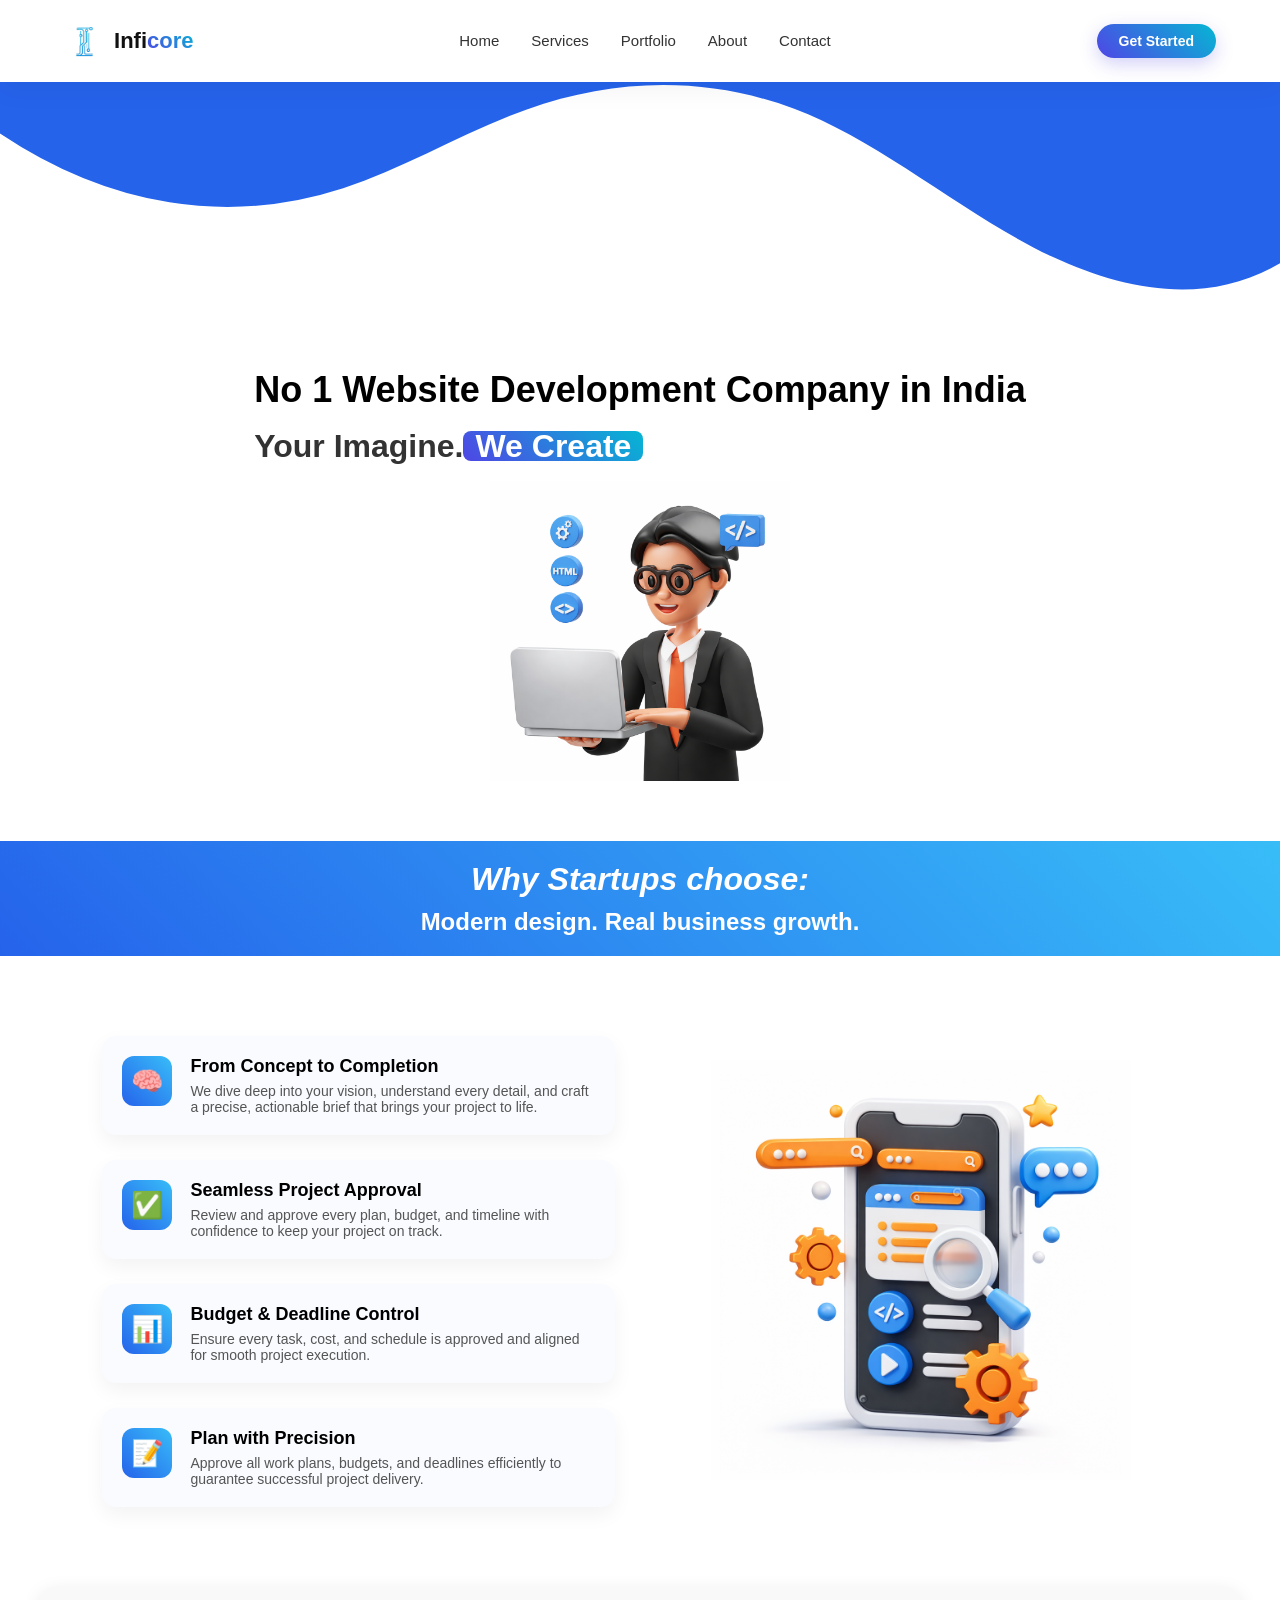
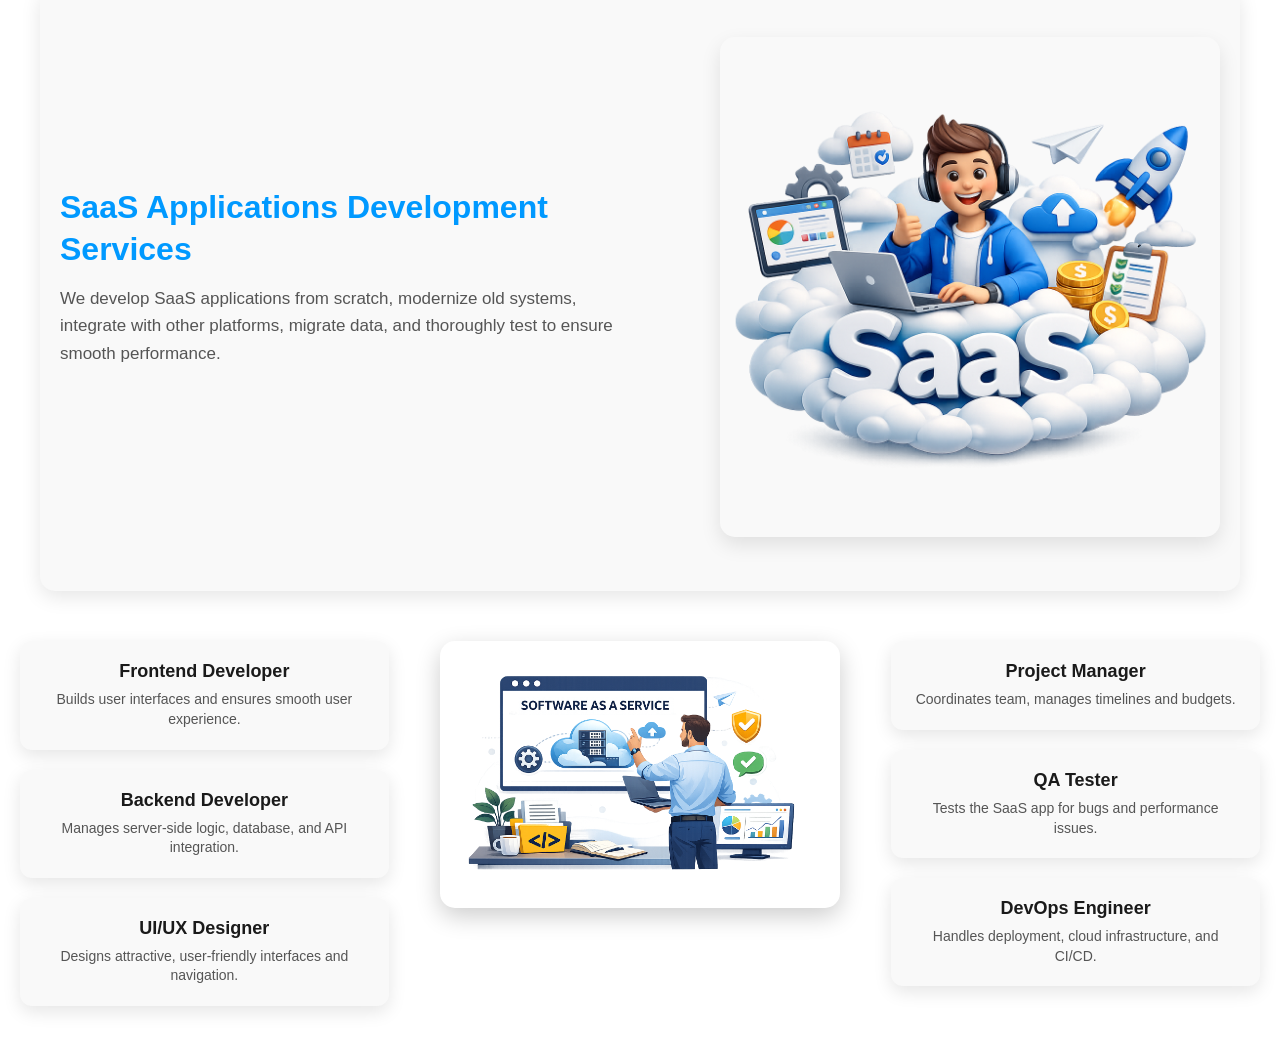
==== index.html @ 826fb21d "first upload" ====
<!DOCTYPE html>
<html lang="en">
<head>
<meta charset="UTF-8">
<meta name="viewport" content="width=device-width, initial-scale=1.0">
<title>Inficore Software Solution</title>
  <link rel="icon" href="images/apnalogo.png" type="image/x-icon">
<link rel="stylesheet" href="style.css">

<!-- AOS CSS -->
<link href="https://unpkg.com/aos@2.3.4/dist/aos.css" rel="stylesheet">

</head>
<body>

<nav class="navbar" data-aos="fade-down">
    <!-- Logo -->
    <div class="logo-box" data-aos="fade-right">
        <img src="images/apnalogo.png" alt="logo">
        <div class="logo-text">
            Infi<span>core</span>
        </div>
    </div>

    <!-- Links -->
    <ul class="nav-links" id="navLinks" data-aos="fade-left">
        <li><a href="index.html">Home</a></li>
        <li><a href="service.html">Services</a></li>
        <li><a href="portfolio.html">Portfolio</a></li>
        <li><a href="about.html">About</a></li>
        <li><a href="contactus.html">Contact</a></li>
        <li class="mobile-btn"><a href="contactus.html">Get Started</a></li>
    </ul>

    <!-- Desktop Button -->
    <div class="nav-btn" data-aos="zoom-in">
        <a href="contactus.html">Get Started</a>
    </div>

    <!-- Hamburger -->
    <div class="menu-toggle" onclick="toggleMenu()" data-aos="fade-up">
        ☰
    </div>
</nav>



<div class="custom-shape-divider-top">
    <svg xmlns="http://www.w3.org/2000/svg" viewBox="0 0 1200 120" preserveAspectRatio="none">
        <path d="M321.39,56.44c58-10.79,114.16-30.13,172-41.86,82.39-16.72,168.19-17.73,250.45-.39C823.78,31,906.67,72,985.66,92.83c70.05,18.48,146.53,26.09,214.34,3V0H0V27.35A600.21,600.21,0,0,0,321.39,56.44Z" class="shape-fill"></path>
    </svg>

    <div id="one">
        <div class="sub1" data-aos="fade-right">
            <div class="text-center">
                <h1>No 1 Website Development Company in India</h1>
                <h2>Your Imagine.<span class="highlight">We Create</span></h2>
            </div>
        </div>
        <div class="sub2" data-aos="fade-left"></div>
    </div>
</div>

<div id="div2" data-aos="fade-up">
    <i>Why Startups choose:</i>
    <h3 class="two-child">Modern design. Real business growth.</h3>
</div>



<!-- ===== FEATURE SECTION ===== -->
<section class="feature-section">

    <!-- LEFT SIDE -->
    <div class="feature-left">
        <div class="feature-box" data-aos="fade-up" data-aos-delay="100">
            <div class="icon">🧠</div>
            <div class="content">
                <h3>From Concept to Completion</h3>
                <p>We dive deep into your vision, understand every detail, and craft a precise, actionable brief that brings your project to life.</p>
            </div>
        </div>

        <div class="feature-box" data-aos="fade-up" data-aos-delay="200">
            <div class="icon">✅</div>
            <div class="content">
                 <h3>Seamless Project Approval</h3>
                 <p>Review and approve every plan, budget, and timeline with confidence to keep your project on track.</p>
            </div>
        </div>

        <div class="feature-box" data-aos="fade-up" data-aos-delay="300">
            <div class="icon">📊</div>
            <div class="content">
                <h3>Budget & Deadline Control</h3>
                <p>Ensure every task, cost, and schedule is approved and aligned for smooth project execution.</p>
            </div>
        </div>

        <div class="feature-box" data-aos="fade-up" data-aos-delay="400">
            <div class="icon">📝</div>
            <div class="content">
                <h3>Plan with Precision</h3>
                <p>Approve all work plans, budgets, and deadlines efficiently to guarantee successful project delivery.</p>
            </div>
        </div>
    </div>

    <!-- RIGHT SIDE -->
    <div class="feature-right" data-aos="fade-left">
        <img src="images/hij.png" alt="Feature Image">
    </div>  

</section>

<div class="two-column-section">
    <div class="content" data-aos="fade-right">
        <h2>SaaS Applications Development Services</h2>
        <p>We develop SaaS applications from scratch, modernize old systems, integrate with other platforms, migrate data, and thoroughly test to ensure smooth performance.</p>
    </div>
    <div class="image" data-aos="fade-left">
        <img src="images/saas.png" alt="SaaS Development Image">
    </div>
</div>

<div class="team-image-section">
    <!-- Left 3 team members -->
    <div class="side left">
        <div class="team-member" data-aos="fade-up" data-aos-delay="100">
            <h4>Frontend Developer</h4>
            <p>Builds user interfaces and ensures smooth user experience.</p>
        </div>
        <div class="team-member" data-aos="fade-up" data-aos-delay="200">
            <h4>Backend Developer</h4>
            <p>Manages server-side logic, database, and API integration.</p>
        </div>
        <div class="team-member" data-aos="fade-up" data-aos-delay="300">
            <h4>UI/UX Designer</h4>
            <p>Designs attractive, user-friendly interfaces and navigation.</p>
        </div>
    </div>

    <!-- Middle image -->
    <div class="middle" data-aos="zoom-in">
        <img src="images/saaas.png" alt="SaaS 3D Character">
    </div>

    <!-- Right 3 team members -->
    <div class="side right">
        <div class="team-member" data-aos="fade-up" data-aos-delay="400">
            <h4>Project Manager</h4>
            <p>Coordinates team, manages timelines and budgets.</p>
        </div>
        <div class="team-member" data-aos="fade-up" data-aos-delay="500">
            <h4>QA Tester</h4>
            <p>Tests the SaaS app for bugs and performance issues.</p>
        </div>
        <div class="team-member" data-aos="fade-up" data-aos-delay="600">
            <h4>DevOps Engineer</h4>
            <p>Handles deployment, cloud infrastructure, and CI/CD.</p>
        </div>
    </div>
</div>

<script>
function toggleMenu(){
    document.getElementById("navLinks").classList.toggle("active");
}
</script>

<!-- AOS JS -->
<script src="https://unpkg.com/aos@2.3.4/dist/aos.js"></script>
<script>
  AOS.init({
    duration: 1000,
    once: true, // scroll triggers only once
  });
</script>

</body>
</html>
---- style.css ----
*{
    margin:0;
    padding:0;
    box-sizing:border-box;
    font-family:"Poppins",sans-serif;
}
body{
    background:#ffffff;
}
.navbar{
    display:flex;
    justify-content:space-between;
    align-items:center;
    padding:18px 5%;
    background:rgba(255,255,255,0.95);
    backdrop-filter:blur(10px);
    box-shadow:0 8px 25px rgba(0,0,0,0.05);
    position:sticky;
    top:0;
    z-index:999;
}
.logo-box{
    display:flex;
    align-items:center;
    gap:10px;
}
.logo-box img{
    width:40px;
}
.logo-text{
    font-size:22px;
    font-weight:700;
    color:#111;
}
.logo-text span{
    background:linear-gradient(45deg,#4f46e5,#06b6d4);
    -webkit-background-clip:text;
    -webkit-text-fill-color:transparent;
}
.nav-links{
    display:flex;
    list-style:none;
    gap:32px;
}

.nav-links a{
    text-decoration:none;
    color:#333;
    font-weight:500;
    font-size:15px;
    position:relative;
}

/* Underline hover */
.nav-links a::after{
    content:"";
    position:absolute;
    width:0%;
    height:2px;
    left:0;
    bottom:-5px;
    background:linear-gradient(45deg,#4f46e5,#06b6d4);
    transition:.3s;
}

.nav-links a:hover::after{
    width:100%;
}

/* ===== BUTTON ===== */
.nav-btn a{
    text-decoration:none;
    padding:9px 22px;
    border-radius:30px;
    background:linear-gradient(45deg,#4f46e5,#06b6d4);
    color:#fff;
    font-weight:600;
    font-size:14px;
    box-shadow:0 6px 18px rgba(79,70,229,.25);
}

/* ===== HAMBURGER ===== */
.menu-toggle{
    display:none;
    font-size:26px;
    cursor:pointer;
}

/* ===== TABLET ===== */
@media(max-width:1024px){

    .nav-links{
        gap:22px;
    }

    .nav-btn a{
        padding:8px 18px;
    }
}

/* ===== MOBILE ===== */
@media(max-width:768px){

    .menu-toggle{
        display:block;
    }

    .nav-btn{
        display:none;
    }

    .nav-links{
        position:absolute;
        top:75px;
        right:0;
        width:100%;
        background:#fff;
        flex-direction:column;
        text-align:center;
        padding:25px 0;
        gap:20px;
        box-shadow:0 10px 30px rgba(0,0,0,.08);
        display:none;
    }

    .nav-links.active{
        display:flex;
    }

    .mobile-btn{
        display:block;
    }
}

/* Hide mobile button desktop */
.mobile-btn{
    display:none;
}

.custom-shape-divider-top {
    top: 0;
    left: 0;
    width: 100%;
    overflow: hidden;
    line-height: 0;
}

.custom-shape-divider-top svg {
    display: block;
    width: calc(100% + 1.3px);
    height: 226px;
}

.custom-shape-divider-top .shape-fill {
    fill: #2563eb;
}
/* ===== HERO SECTION FIXED ===== */
#one {
    display: flex;
    flex-wrap: wrap;
    width: 100%;
    align-items: center;
    justify-content: space-between;
    padding: 60px 5%;
    gap: 20px;
}

.sub1, .sub2 {
    flex: 1 1 50%;
    display: flex;
    align-items: center;
    justify-content: center;
}

.sub1 .text-center {
    text-align: left;
}

.sub1 h1 {
    font-size: 36px;
    line-height: 1.2;
    margin-bottom: 20px;
}

.sub1 h2 {
    font-size: 32px;
    color: #333;
}

.sub2 {
    background-image: url("images/abc.png"); /* tumhara image path */
    background-size: contain;
    background-repeat: no-repeat;
    background-position: center;
    width: 100%;
    min-height: 300px;
    animation: floatImage 4s ease-in-out infinite;
}

@keyframes floatImage {
    0% { transform: translateY(0px); }
    50% { transform: translateY(-20px); }
    100% { transform: translateY(0px); }
}

.highlight {
    background: linear-gradient(45deg,#4f46e5,#06b6d4);
    color: #fff;
    padding: 15px 12px;
    border-radius: 8px;
    display: inline-block;
    font-weight: 600;
}

/* ===== DIV2 ===== */
#div2 {
    width: 100%;
    background: linear-gradient(45deg, #2563eb, #38bdf8);
    text-align: center;
    padding: 20px 10px;
}
#div2 i {
    font-size: 2rem;
    color: white;
    font-weight: bolder;
}
.two-child {
    font-size: 1.5rem;
    color: white;
    font-weight: bolder;
    margin-top: 10px;
}

/* ===== MOBILE / TABLET ===== */
@media (max-width: 992px) {
    #one {
        flex-direction: column;
        padding: 40px 5%;
    }
    .sub1, .sub2 {
        flex: 1 1 100%;
        justify-content: center;
    }
    .sub1 .text-center {
        text-align: center;
    }
    .sub1 h1 { font-size: 28px; }
    .sub1 h2 { font-size: 22px; }
    .sub2 { min-height: 250px; margin-top: 20px; }
}

@media (max-width: 576px) {
    #one { padding: 30px 10px; }
    .sub1 h1 { font-size: 22px; }
    .sub1 h2 { font-size: 18px; }
    .sub2 { min-height: 180px; margin-top: 15px; }
    .highlight { font-size: 12px; padding: 8px 6px; }
}

/* ===== SECTION ===== */
.feature-section{
    width:100%;
    padding:80px 8%;
    display:flex;
    gap:50px;
    align-items:center;
}

/* ===== LEFT ===== */
.feature-left{
    width:50%;
    display:flex;
    flex-direction:column;
    gap:25px;
}

/* ===== BOX ===== */
.feature-box{
    display:flex;
    gap:18px;
    padding:20px;
    border-radius:14px;
    background:#f9fbff;
    box-shadow:0 8px 20px rgba(0,0,0,0.05);
    transition:.3s;
}

.feature-box:hover{
    transform:translateY(-6px);
}
.icon{
    font-size:26px;
    min-width:50px;
    height:50px;
    display:flex;
    align-items:center;
    justify-content:center;
    border-radius:12px;
    background:linear-gradient(45deg,#2563eb,#38bdf8);
    color:#fff;
}
.content h3{
    font-size:18px;
    margin-bottom:6px;
}

.content p{
    font-size:14px;
    color:#555;
}
.feature-right{
    width:50%;
    text-align:center;
}
.feature-right img{
    width:100%;
    max-width:420px;
}
@media(max-width:992px){
.feature-section{
    flex-direction:column;
    text-align:center;
}
.feature-left,
.feature-right{
    width:100%;
}
.feature-box{
    text-align:left;
}
}
@media(max-width:576px){
.feature-section{
    padding:60px 6%;
}
.feature-box{
    flex-direction:column;
    text-align:center;
    align-items:center;
}
.icon{
    margin-bottom:8px;
}
.content h3{
    font-size:16px;
}
.content p{
    font-size:13px;
}
.feature-right img{
    max-width:280px;
}
}
@import url('https://fonts.googleapis.com/css2?family=Montserrat:wght@400;600;700&display=swap');
.two-column-section {
    display: flex;
    align-items: center;
    justify-content: space-between;
    gap: 40px;
    padding: 50px 20px;
    max-width: 1200px;
    margin: auto;
    flex-wrap: wrap;
    font-family: 'Montserrat', sans-serif;
    background-color: #f9f9f9; /* subtle background */
    border-radius: 15px;
    box-shadow: 0 6px 20px rgba(0,0,0,0.1);
}
.two-column-section .content {
    flex: 1;
    min-width: 300px;
    text-align: left;
}

.two-column-section .content h2 {
    font-size: 32px;
    font-weight: 700;
    margin-bottom: 15px;
    color: #0099ff;
    line-height: 1.3;
}

.two-column-section .content p {
    font-size: 17px;
    color: #555;
    margin-bottom: 25px;
    line-height: 1.6;
}
.two-column-section .image {
    flex: 1;
    min-width: 300px;
    text-align: right;
}

.two-column-section .image img {
    width: 100%;
    max-width: 500px;
    border-radius: 15px;
    object-fit: cover;
    box-shadow: 0 8px 20px rgba(0,0,0,0.1);
    transition: transform 0.3s;
}

.two-column-section .image img:hover {
    transform: scale(1.03);
}
@media (max-width: 992px) {
    .two-column-section {
        flex-direction: column;
        text-align: center;
    }
    .two-column-section .image {
        text-align: center;
        margin-top: 25px;
    }
}

@media (max-width: 576px) {
    .two-column-section .content h2 {
        font-size: 26px;
    }
    .two-column-section .content p {
        font-size: 15px;
    }
    .two-column-section .content button {
        width: 100%;
    }
}
.team-image-section {
    display: flex;
    align-items: flex-start;
    justify-content: center;
    gap: 30px;
    flex-wrap: wrap;
    padding: 50px 20px;
    max-width: 1400px;
    margin: auto;
    font-family: 'Montserrat', sans-serif;
}
.team-image-section .side {
    display: flex;
    flex-direction: column;
    gap: 20px;
    flex: 1;
    min-width: 220px;
}
.team-image-section .team-member {
    background: #f9f9f9;
    padding: 20px;
    text-align: center;
    border-radius: 12px;
    box-shadow: 0 6px 18px rgba(0,0,0,0.1);
    transition: transform 0.3s, box-shadow 0.3s;
}

.team-image-section .team-member:hover {
    transform: translateY(-5px);
    box-shadow: 0 10px 25px rgba(0,0,0,0.15);
}

.team-image-section .team-member .icon {
    font-size: 36px;
    margin-bottom: 10px;
}

.team-image-section .team-member h4 {
    font-size: 18px;
    margin-bottom: 8px;
    color: #1a1a1a;
}

.team-image-section .team-member p {
    font-size: 14px;
    color: #555;
    line-height: 1.4;
}

.team-image-section .middle {
    flex: 1.2;
    text-align: center;
    min-width: 250px;
}
.team-image-section .middle img {
    width: 100%;
    max-width: 400px;
    border-radius: 15px;
    box-shadow: 0 8px 25px rgba(0,0,0,0.2);
    object-fit: cover;
    transition: transform 0.3s;
}
.team-image-section .middle img:hover {
    transform: scale(1.05);
}
@media (max-width: 992px) {
    .team-image-section {
        flex-direction: column;
        align-items: center;
    }
    .team-image-section .side {
        flex-direction: row;
        justify-content: center;
        gap: 15px;
        margin-bottom: 20px;
    }
    .team-image-section .middle {
        margin: 20px 0;
    }
}
@media (max-width: 576px) {
    .team-image-section .side {
        flex-direction: column;
        gap: 15px;
    }
    .team-image-section .middle img {
        max-width: 300px;
    }
}
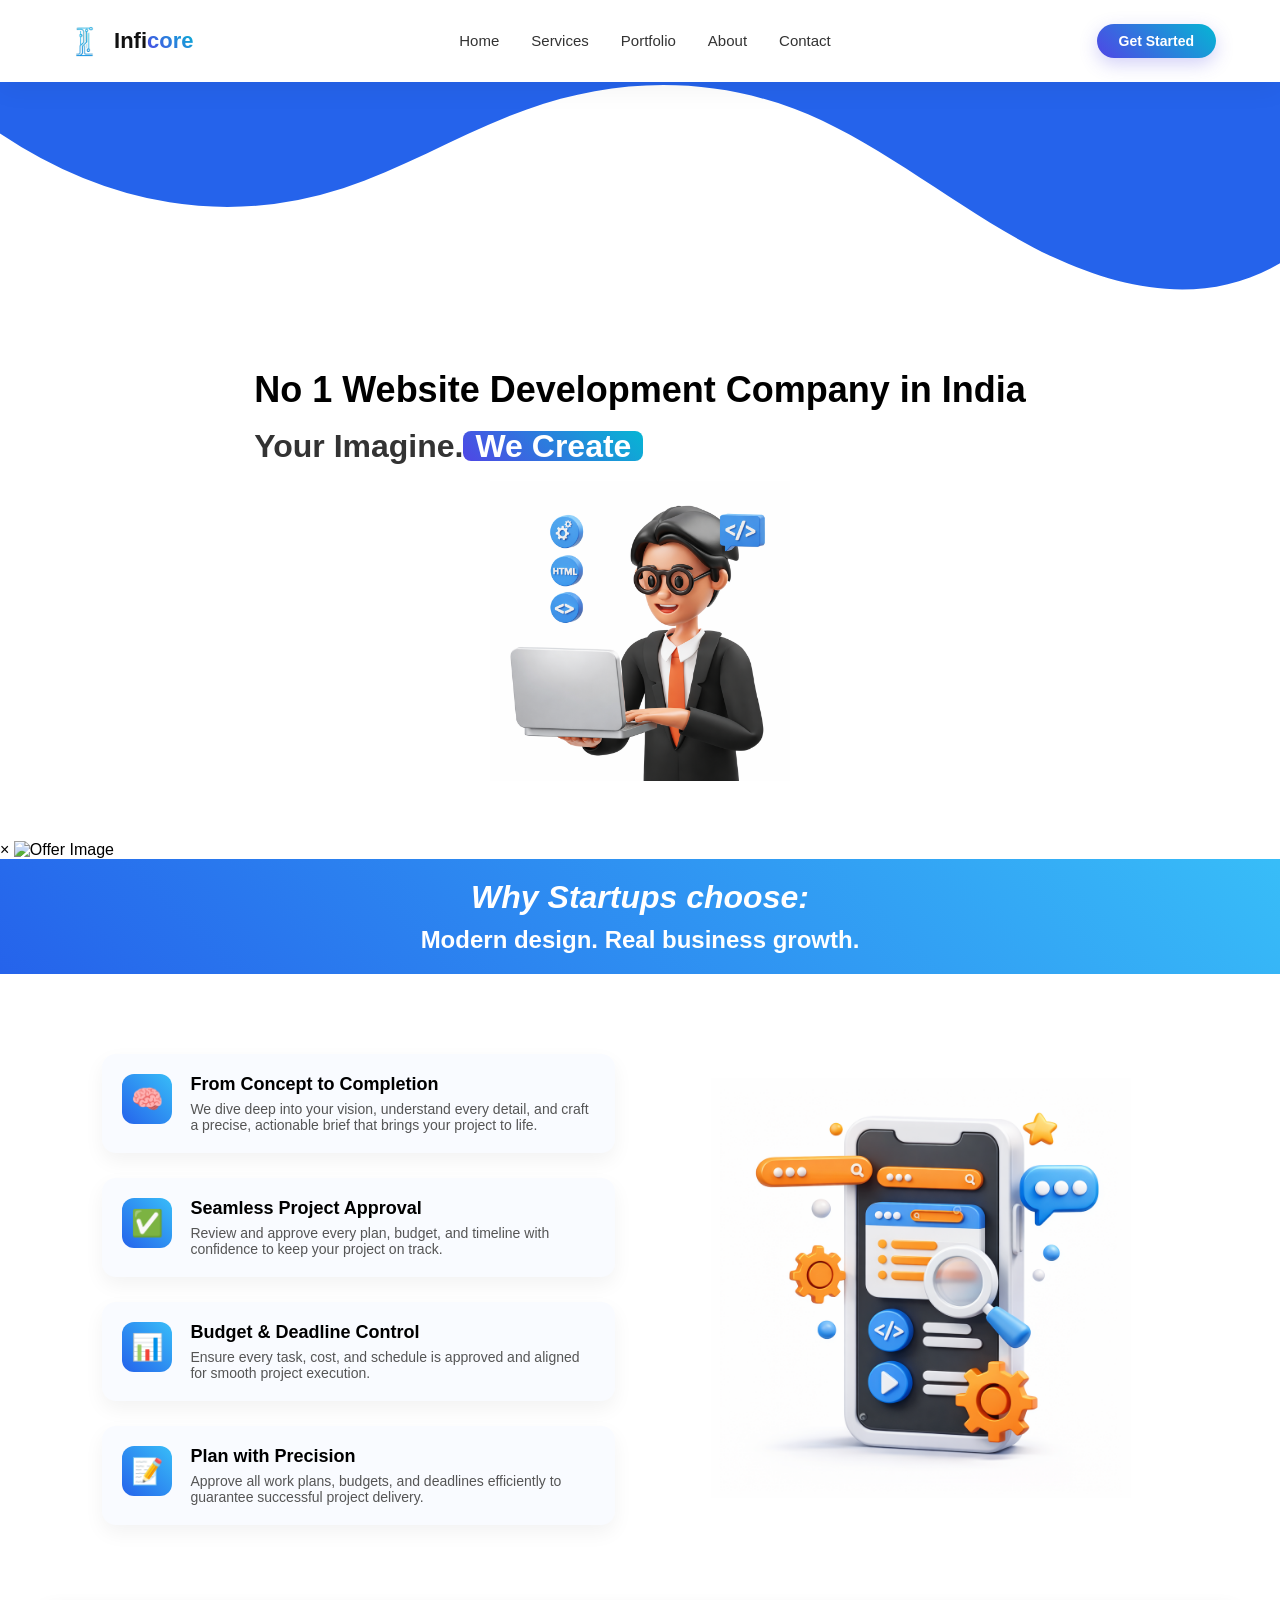
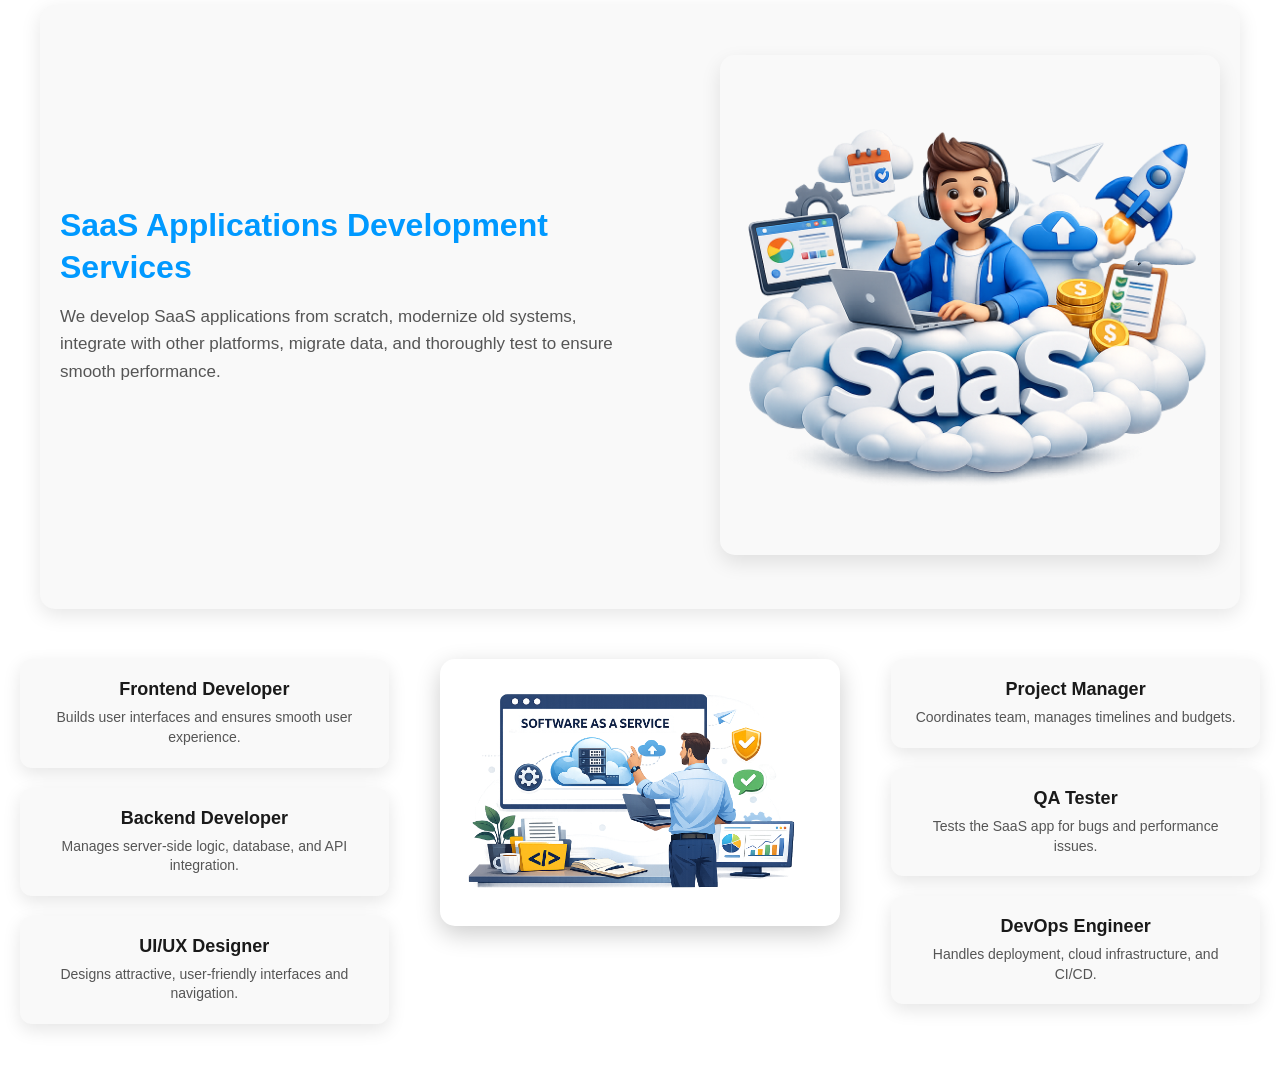
==== commit 0616db20: "Update index.html" ====
--- a/index.html
+++ b/index.html
@@ -61,6 +61,14 @@
     </div>
 </div>
 
+      <!-- POPUP -->
+    <div id="popup" class="popup">
+        <div class="popup-content">
+            <span class="close-btn" onclick="closePopup()">&times;</span>
+            <img src="images/inficorejpeg.jpeg" alt="Offer Image">
+        </div>
+    </div>
+  
 <div id="div2" data-aos="fade-up">
     <i>Why Startups choose:</i>
     <h3 class="two-child">Modern design. Real business growth.</h3>
@@ -165,6 +173,14 @@
 <script>
 function toggleMenu(){
     document.getElementById("navLinks").classList.toggle("active");
+}
+    window.onload = function() {
+    document.getElementById("popup").style.display = "block";
+  };
+
+
+  function closePopup() {
+    document.getElementById("popup").style.display = "none";
 }
 </script>
 
@@ -176,6 +192,18 @@
     once: true, // scroll triggers only once
   });
 </script>
-
+<!--Start of Tawk.to Script-->
+<script type="text/javascript">
+var Tawk_API=Tawk_API||{}, Tawk_LoadStart=new Date();
+(function(){
+var s1=document.createElement("script"),s0=document.getElementsByTagName("script")[0];
+s1.async=true;
+s1.src='https://embed.tawk.to/69b8fdc7c533c91c354b8023/1jjt9ulma';
+s1.charset='UTF-8';
+s1.setAttribute('crossorigin','*');
+s0.parentNode.insertBefore(s1,s0);
+})();
+</script>
+<!--End of Tawk.to Script-->
 </body>
 </html>
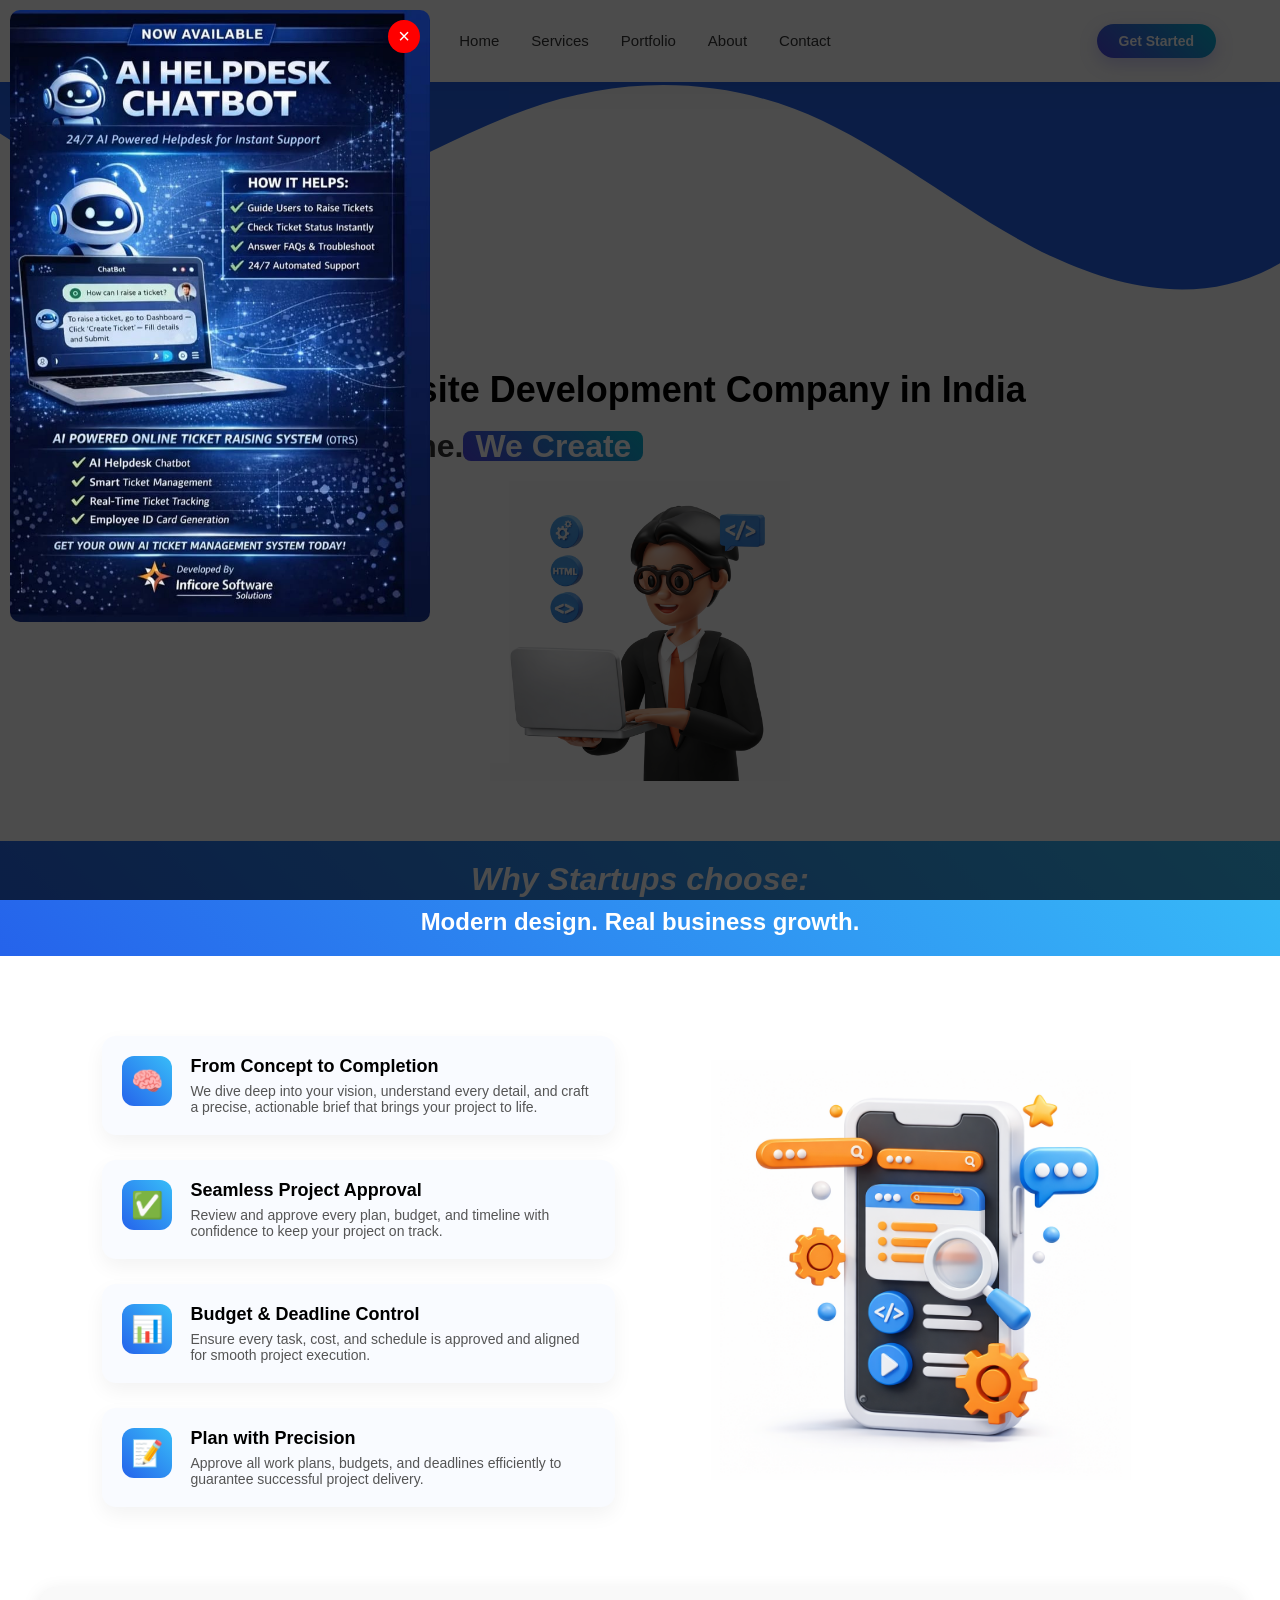
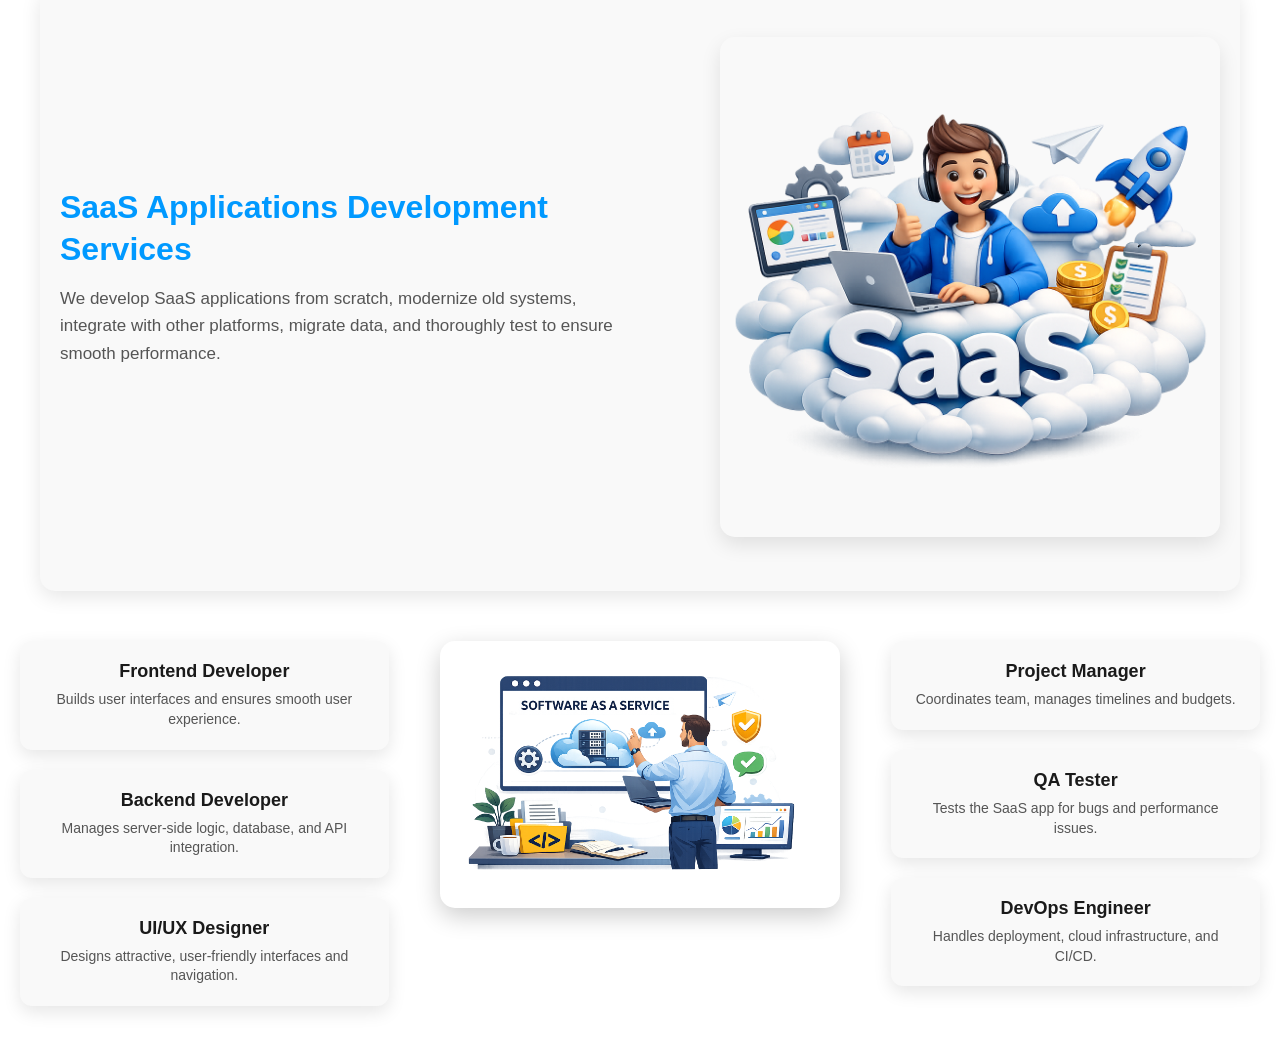
==== commit 889e8d5d: "Update index.html" ====
--- a/index.html
+++ b/index.html
@@ -193,17 +193,19 @@
   });
 </script>
 <!--Start of Tawk.to Script-->
+<!--Start of Tawk.to Script-->
 <script type="text/javascript">
 var Tawk_API=Tawk_API||{}, Tawk_LoadStart=new Date();
 (function(){
 var s1=document.createElement("script"),s0=document.getElementsByTagName("script")[0];
 s1.async=true;
-s1.src='https://embed.tawk.to/69b8fdc7c533c91c354b8023/1jjt9ulma';
+s1.src='https://embed.tawk.to/69b7bb261a55ed1c3511a775/1jjqr64mi';
 s1.charset='UTF-8';
 s1.setAttribute('crossorigin','*');
 s0.parentNode.insertBefore(s1,s0);
 })();
 </script>
 <!--End of Tawk.to Script-->
+<!--End of Tawk.to Script-->
 </body>
 </html>
--- a/style.css
+++ b/style.css
@@ -516,3 +516,91 @@
         max-width: 300px;
     }
 }
+.popup {
+    display: none;
+    position: fixed;
+    z-index: 9999;
+    left: 10;
+    top: 0;
+    width: 100%;
+    height: 100%;
+    background-color: rgba(0,0,0,0.7);
+
+    /* Flex centering */
+    display: flex;
+    justify-content: center; /* horizontal center */
+    align-items: center;     /* vertical center */
+    padding: 10px;           /* for small screens */
+}
+
+/* POPUP BOX */
+.popup-content {
+    position: relative;
+    width: 400px;
+    max-width: 95%;
+    border-radius: 10px;
+    overflow: hidden;
+    animation: popupFade 0.5s ease;
+}
+
+/* CLOSE BUTTON */
+.close-btn {
+    position: absolute;
+    top: 10px;
+    right: 10px;
+    background: red;
+    color: white;
+    font-size: 20px;
+    padding: 5px 10px;
+    cursor: pointer;
+    border-radius: 50%;
+    z-index: 1000;
+}
+
+/* POPUP IMAGE */
+.popup-content img {
+    width: 100%;
+    display: block;
+}
+
+/* ANIMATION */
+@keyframes popupFade {
+    from { transform: scale(0.8); opacity: 0; }
+    to { transform: scale(1); opacity: 1; }
+}
+
+/* 📱 MOBILE */
+@media (max-width: 600px) {
+    .popup-content {
+        width: 90%;
+        padding: 10px;
+    }
+    .close-btn {
+        top: 8px;
+        right: 20px;
+        font-size: 18px;
+        padding: 4px 8px;
+    }
+}
+
+/* TABLET */
+@media (min-width: 601px) and (max-width: 1024px) {
+    .popup-content {
+        width: 70%;
+    }
+    .close-btn {
+        top: 10px;
+        right: 10px;
+    }
+}
+
+/* DESKTOP */
+@media (min-width: 1025px) {
+    .popup-content {
+        width: 420px;
+    }
+    .close-btn {
+        top: 10px;
+        right: 10px;
+    }
+}
